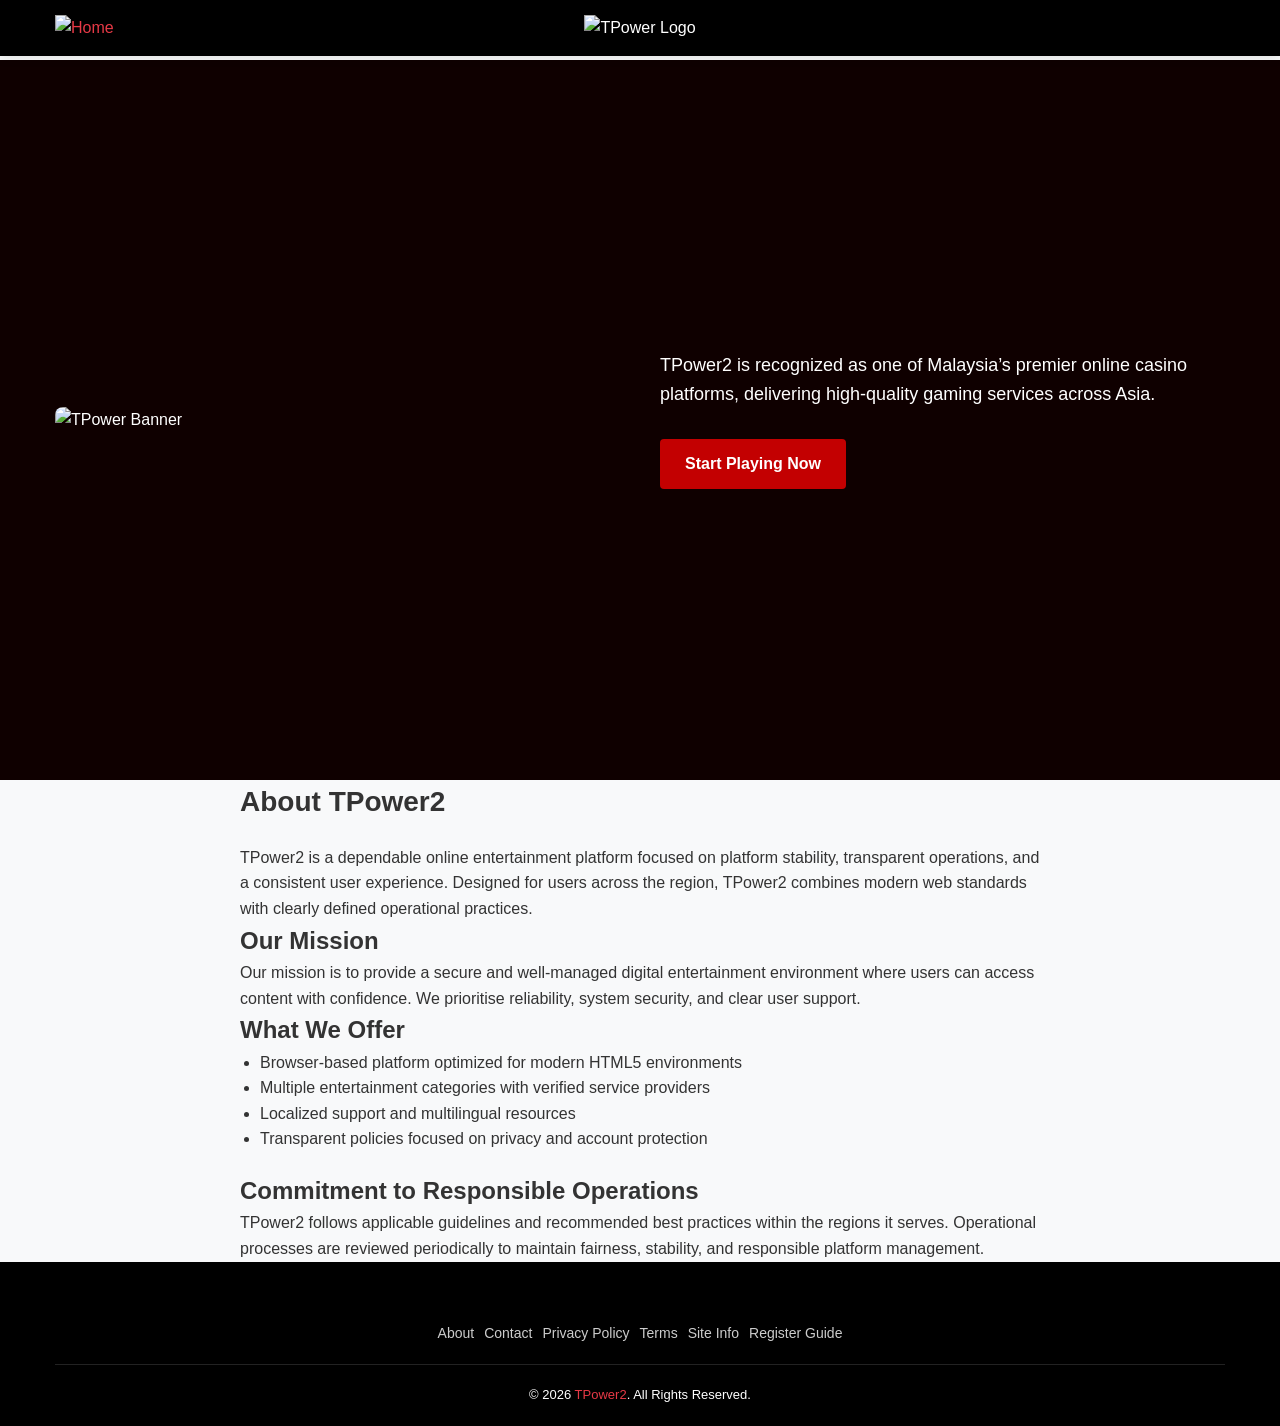
==== about.html @ 29fd4812 "Create about.html" ====
<!DOCTYPE html>
<html lang="en">
<head>
    <meta charset="UTF-8">
    <meta name="viewport" content="width=device-width, initial-scale=1.0">
    <meta name="title" content="About TPower2 | Reliable Online Entertainment Platform">
    <title>About TPower2 | Reliable Online Entertainment Platform</title>
    <meta name="description" content="Learn more about TPower2, a reliable online entertainment platform focused on stability, transparency, and secure access across Asia.">
    <meta name="keywords" content="tpower, tpower2, tpower official, tpower login, tpower malaysia">
    <meta name="robots" content="index, follow">
    
    <link rel="apple-touch-icon" sizes="180x180" href="/favicon/apple-touch-icon.png">
    <link rel="icon" type="image/png" sizes="32x32" href="/favicon/favicon-32x32.png">
    <link rel="icon" type="image/png" sizes="16x16" href="/favicon/favicon-16x16.png">
    <link rel="manifest" href="/favicon/site.webmanifest">

    <script type="application/ld+json">
    {
      "@context": "https://schema.org",
      "@type": "AboutPage",
      "name": "About TPower2",
      "url": "https://www.tpower2.net/about.html",
      "publisher": {
        "@type": "Organization",
        "name": "TPower2",
        "url": "https://www.tpower2.net"
      }
    }
    </script>

    <link rel="stylesheet" href="./files/all.min.css">
    
    <style>
        /* Global Styles */
        * { margin: 0; padding: 0; box-sizing: border-box; font-family: 'Arial', sans-serif; }
        body { background-color: #f8f9fa; color: #333; line-height: 1.6; }
        a { text-decoration: none; color: #e63946; }
        
        .container { width: 100%; max-width: 1200px; margin: 0 auto; padding: 0 15px; }
        
        .btn { 
            display: inline-block; 
            padding: 12px 25px; 
            background-color: #c30001; 
            color: white; 
            border-radius: 4px; 
            font-weight: bold; 
            transition: all 0.3s ease; 
        }
        .btn:hover { background-color: #810102; transform: translateY(-2px); }

        /* Navigation */
        .navbar {
            background-color: #000;
            color: white;
            padding: 15px 0;
            position: fixed;
            width: 100%;
            top: 0;
            z-index: 1000;
            transition: all 0.3s ease;
            box-shadow: 0 2px 10px rgba(0, 0, 0, 0.1);
        }
        .navbar .container { display: flex; justify-content: space-between; align-items: center; }
        .logo img { height: 40px; width: auto; }
        .nav-side { flex: 1; } /* Helper for centering logo */

        /* Hero Section */
        .hero {
            min-height: 80vh;
            background: #0f0000 url('./bg.png') center/cover no-repeat;
            color: white;
            display: flex;
            align-items: center;
            margin-top: 60px;
            padding: 40px 0;
        }
        .hero .container { display: flex; align-items: center; gap: 40px; }
        .hero-content, .hero-image { flex: 1; }
        .hero-image img { max-width: 100%; border-radius: 8px; }
        .hero h1 { font-size: 48px; margin-bottom: 20px; }
        .hero p { font-size: 18px; margin-bottom: 30px; }

        /* Games Grid */
        .games-section { padding: 80px 0; background: #fff; }
        .section-title { text-align: center; margin-bottom: 40px; }
        .games-grid { 
            display: grid; 
            grid-template-columns: repeat(auto-fit, minmax(180px, 1fr)); 
            gap: 20px; 
            margin-bottom: 50px; 
        }
        .game-card { 
            background: #fff; 
            border-radius: 8px; 
            overflow: hidden; 
            transition: transform 0.3s; 
            border: 1px solid #fff;
        }
        .game-card:hover { transform: translateY(-10px); }
        .game-card img { width: 100%; display: block; }

        .games-content { max-width: 800px; margin: 0 auto; }
        .games-content h1 { font-size: 28px; margin-bottom: 20px; }
        .games-content ul { padding-left: 20px; margin-bottom: 20px; }

        /* Footer */
        footer { background: #000; color: white; padding: 40px 0 20px; text-align: center; }
        .footer-links { margin: 20px 0; display: flex; flex-wrap: wrap; justify-content: center; gap: 10px; }
        .footer-links a { color: #ccc; font-size: 14px; }
        .footer-links a:hover { color: #c30001; }
        .footer-bottom { border-top: 1px solid #222; padding-top: 20px; font-size: 13px; }

        /* Mobile Adjustments */
        @media (max-width: 768px) {
            .hero .container { flex-direction: column; text-align: center; }
            .hero-image { order: -1; }
            .hero h1 { font-size: 32px; }
            .games-grid { grid-template-columns: repeat(3, 1fr); }
        }
    </style>
</head>
<body>

<nav class="navbar">
    <div class="container">
        <div class="nav-side">
            <a href="/"><img src="/files/homepage.png" alt="Home" style="height: 30px;"></a>
        </div>
        <div class="logo">
            <img src="./files/logo.webp" alt="TPower Logo">
        </div>
        <div class="nav-side"></div> </div>
</nav>

<section class="hero">
    <div class="container">
        <div class="hero-image">
            <img src="./files/banner_en.png" alt="TPower Banner">
        </div>
        <div class="hero-content">
            <p>TPower2 is recognized as one of Malaysia’s premier online casino platforms, delivering high-quality gaming services across Asia.</p>
            <a href="/login" class="btn" target="_blank">Start Playing Now</a>
        </div>
    </div>
</section>
        <div class="games-content">
            <h1>About TPower2</h1>
            <p>TPower2 is a dependable online entertainment platform focused on platform stability, transparent operations, and a consistent user experience. Designed for users across the region, TPower2 combines modern web standards with clearly defined operational practices.</p>
            <h2>Our Mission</h2>
            <p>Our mission is to provide a secure and well-managed digital entertainment environment where users can access content with confidence. We prioritise reliability, system security, and clear user support.</p>
            <h2>What We Offer</h2>
            <ul>
                <li>Browser-based platform optimized for modern HTML5 environments</li>
                <li>Multiple entertainment categories with verified service providers</li>
                <li>Localized support and multilingual resources</li>
                <li>Transparent policies focused on privacy and account protection</li>
            </ul>
            <h2>Commitment to Responsible Operations</h2>
            <p>TPower2 follows applicable guidelines and recommended best practices within the regions it serves. Operational processes are reviewed periodically to maintain fairness, stability, and responsible platform management.</p>
        </div>
    </div>
</section>

<footer>
    <div class="container">
        <div class="footer-links">
            <a href="/about.html">About</a>
            <a href="/contact.html">Contact</a>
            <a href="/privacy-policy.html">Privacy Policy</a>
            <a href="/terms.html">Terms</a>
            <a href="/readme.html">Site Info</a>
            <a href="/how-to-register-tpower2.html">Register Guide</a>
        </div>
        <div class="footer-bottom">
            <p>© 2026 <a href="https://www.tpower2.net">TPower2</a>. All Rights Reserved.</p>
        </div>
    </div>
</footer>

<script>
    // Optimized Scroll Effect
    window.addEventListener('scroll', () => {
        const navbar = document.querySelector('.navbar');
        navbar.style.padding = window.scrollY > 50 ? '8px 0' : '15px 0';
    });
</script>

</body>
</html>
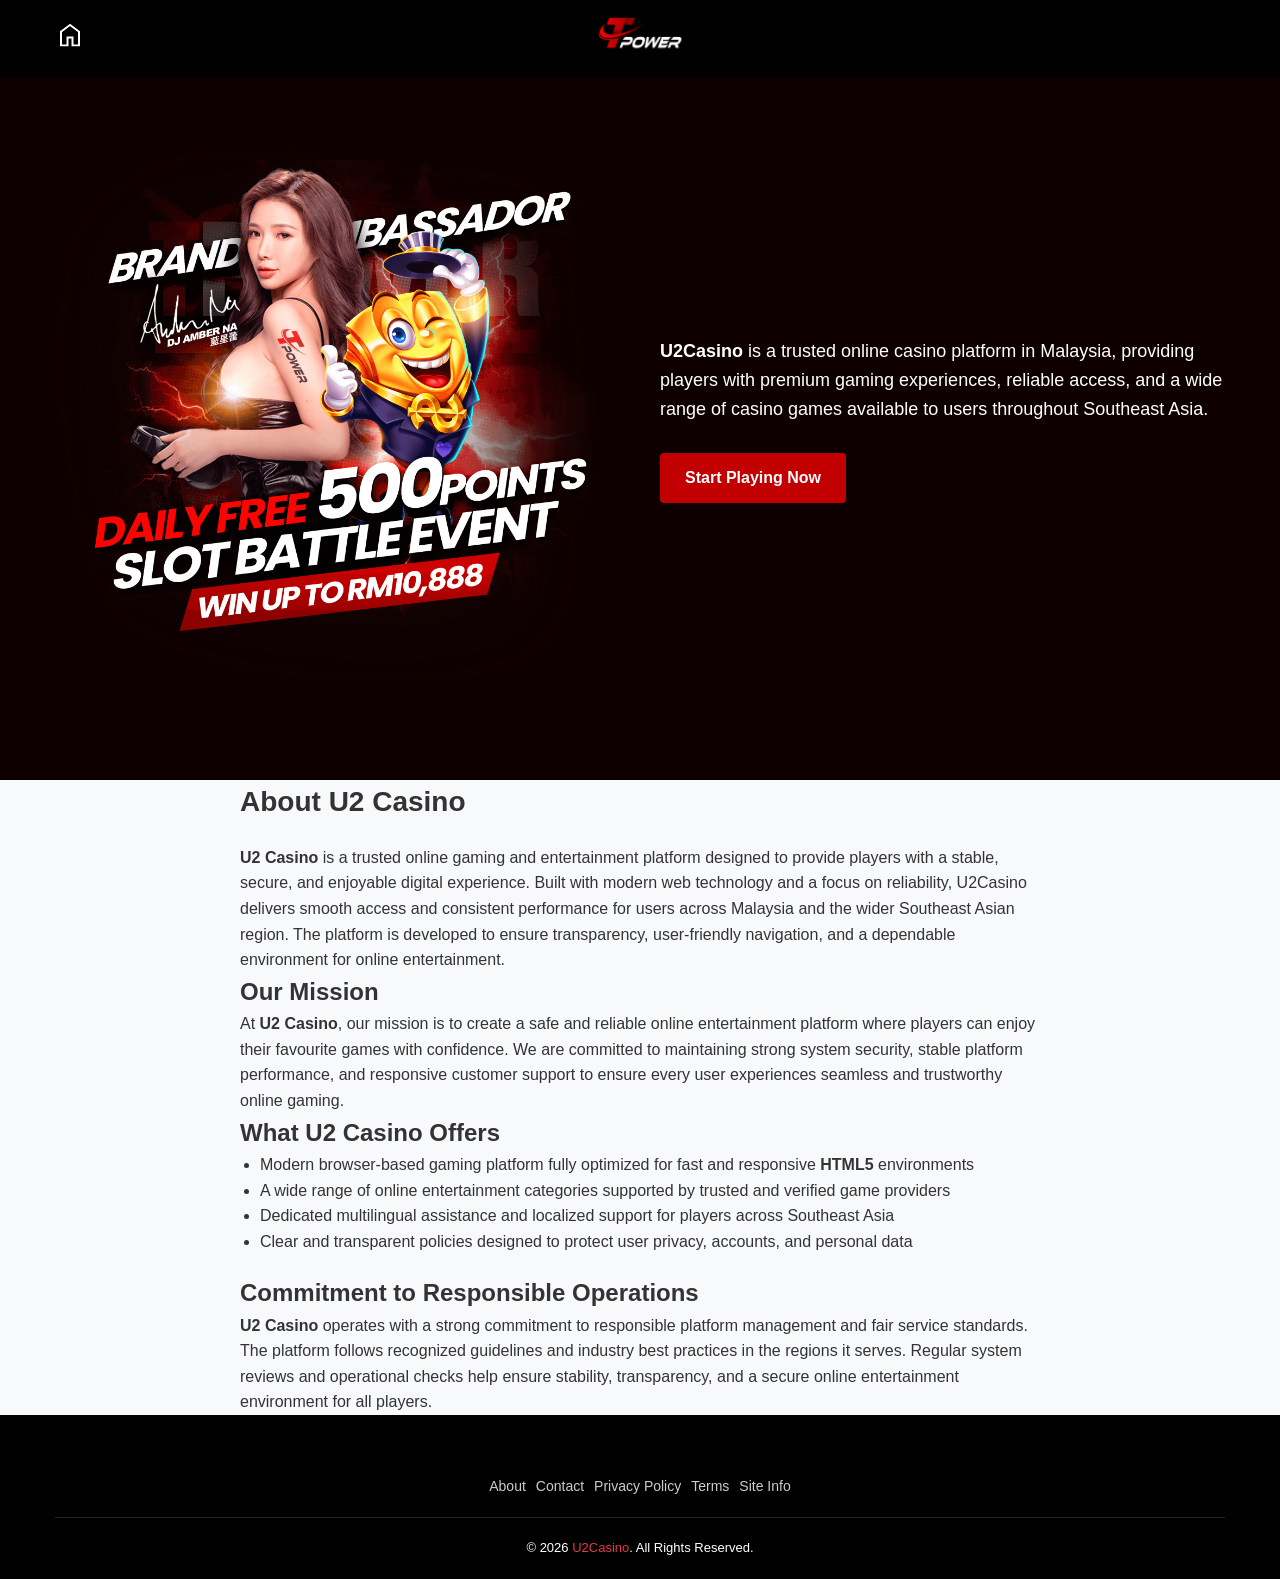
==== commit 6c93400d: "Update about.html" ====
--- a/about.html
+++ b/about.html
@@ -3,10 +3,10 @@
 <head>
     <meta charset="UTF-8">
     <meta name="viewport" content="width=device-width, initial-scale=1.0">
-    <meta name="title" content="About TPower2 | Reliable Online Entertainment Platform">
-    <title>About TPower2 | Reliable Online Entertainment Platform</title>
-    <meta name="description" content="Learn more about TPower2, a reliable online entertainment platform focused on stability, transparency, and secure access across Asia.">
-    <meta name="keywords" content="tpower, tpower2, tpower official, tpower login, tpower malaysia">
+    <meta name="title" content="About U2 Casino | Trusted Online Casino & Entertainment Platform">
+    <title>About U2 Casino | Trusted Online Casino & Entertainment Platform</title>
+    <meta name="description" content="<p>Learn more about U2 Casino<, a trusted online entertainment platform focused on stability, transparency, and secure access for players across Asia.</p>">
+    <meta name="keywords" content="u2 casino, u2casino, u2 casino official, u2 casino login, u2 casino malaysia">
     <meta name="robots" content="index, follow">
     
     <link rel="apple-touch-icon" sizes="180x180" href="/favicon/apple-touch-icon.png">
@@ -15,18 +15,19 @@
     <link rel="manifest" href="/favicon/site.webmanifest">
 
     <script type="application/ld+json">
-    {
-      "@context": "https://schema.org",
-      "@type": "AboutPage",
-      "name": "About TPower2",
-      "url": "https://www.tpower2.net/about.html",
-      "publisher": {
-        "@type": "Organization",
-        "name": "TPower2",
-        "url": "https://www.tpower2.net"
-      }
-    }
-    </script>
+{
+  "@context": "https://schema.org",
+  "@type": "AboutPage",
+  "name": "About U2 Casino",
+  "description": "Learn more about U2 Casino, a trusted online gaming and entertainment platform serving players across Malaysia and Southeast Asia.",
+  "url": "https://www.u2casino.net/about.html",
+  "publisher": {
+    "@type": "Organization",
+    "name": "U2 Casino",
+    "url": "https://www.u2casino.net"
+  }
+}
+</script>
 
     <link rel="stylesheet" href="./files/all.min.css">
     
@@ -128,7 +129,7 @@
             <a href="/"><img src="/files/homepage.png" alt="Home" style="height: 30px;"></a>
         </div>
         <div class="logo">
-            <img src="./files/logo.webp" alt="TPower Logo">
+            <img src="./files/logo.webp" alt="U2Casino Logo">
         </div>
         <div class="nav-side"></div> </div>
 </nav>
@@ -136,28 +137,32 @@
 <section class="hero">
     <div class="container">
         <div class="hero-image">
-            <img src="./files/banner_en.png" alt="TPower Banner">
+            <img src="./files/banner_en.png" alt="U2casino Banner">
         </div>
         <div class="hero-content">
-            <p>TPower2 is recognized as one of Malaysia’s premier online casino platforms, delivering high-quality gaming services across Asia.</p>
+            <p><b>U2Casino</b> is a trusted online casino platform in Malaysia, providing players with premium gaming experiences, reliable access, and a wide range of casino games available to users throughout Southeast Asia.</p>
             <a href="/login" class="btn" target="_blank">Start Playing Now</a>
         </div>
     </div>
 </section>
         <div class="games-content">
-            <h1>About TPower2</h1>
-            <p>TPower2 is a dependable online entertainment platform focused on platform stability, transparent operations, and a consistent user experience. Designed for users across the region, TPower2 combines modern web standards with clearly defined operational practices.</p>
-            <h2>Our Mission</h2>
-            <p>Our mission is to provide a secure and well-managed digital entertainment environment where users can access content with confidence. We prioritise reliability, system security, and clear user support.</p>
-            <h2>What We Offer</h2>
-            <ul>
-                <li>Browser-based platform optimized for modern HTML5 environments</li>
-                <li>Multiple entertainment categories with verified service providers</li>
-                <li>Localized support and multilingual resources</li>
-                <li>Transparent policies focused on privacy and account protection</li>
-            </ul>
-            <h2>Commitment to Responsible Operations</h2>
-            <p>TPower2 follows applicable guidelines and recommended best practices within the regions it serves. Operational processes are reviewed periodically to maintain fairness, stability, and responsible platform management.</p>
+<h1>About U2 Casino</h1>
+
+<p><b>U2 Casino</b> is a trusted online gaming and entertainment platform designed to provide players with a stable, secure, and enjoyable digital experience. Built with modern web technology and a focus on reliability, U2Casino delivers smooth access and consistent performance for users across Malaysia and the wider Southeast Asian region. The platform is developed to ensure transparency, user-friendly navigation, and a dependable environment for online entertainment.</p>
+
+<h2>Our Mission</h2>
+
+<p>At <b>U2 Casino</b>, our mission is to create a safe and reliable online entertainment platform where players can enjoy their favourite games with confidence. We are committed to maintaining strong system security, stable platform performance, and responsive customer support to ensure every user experiences seamless and trustworthy online gaming.</p>
+<h2>What U2 Casino Offers</h2>
+<ul>
+    <li>Modern browser-based gaming platform fully optimized for fast and responsive <b>HTML5</b> environments</li>
+    <li>A wide range of online entertainment categories supported by trusted and verified game providers</li>
+    <li>Dedicated multilingual assistance and localized support for players across Southeast Asia</li>
+    <li>Clear and transparent policies designed to protect user privacy, accounts, and personal data</li>
+</ul>
+
+<h2>Commitment to Responsible Operations</h2>
+<p><b>U2 Casino</b> operates with a strong commitment to responsible platform management and fair service standards. The platform follows recognized guidelines and industry best practices in the regions it serves. Regular system reviews and operational checks help ensure stability, transparency, and a secure online entertainment environment for all players.</p>
         </div>
     </div>
 </section>
@@ -170,10 +175,9 @@
             <a href="/privacy-policy.html">Privacy Policy</a>
             <a href="/terms.html">Terms</a>
             <a href="/readme.html">Site Info</a>
-            <a href="/how-to-register-tpower2.html">Register Guide</a>
         </div>
         <div class="footer-bottom">
-            <p>© 2026 <a href="https://www.tpower2.net">TPower2</a>. All Rights Reserved.</p>
+            <p>© 2026 <a href="https://www.u2casino.net">U2Casino</a>. All Rights Reserved.</p>
         </div>
     </div>
 </footer>
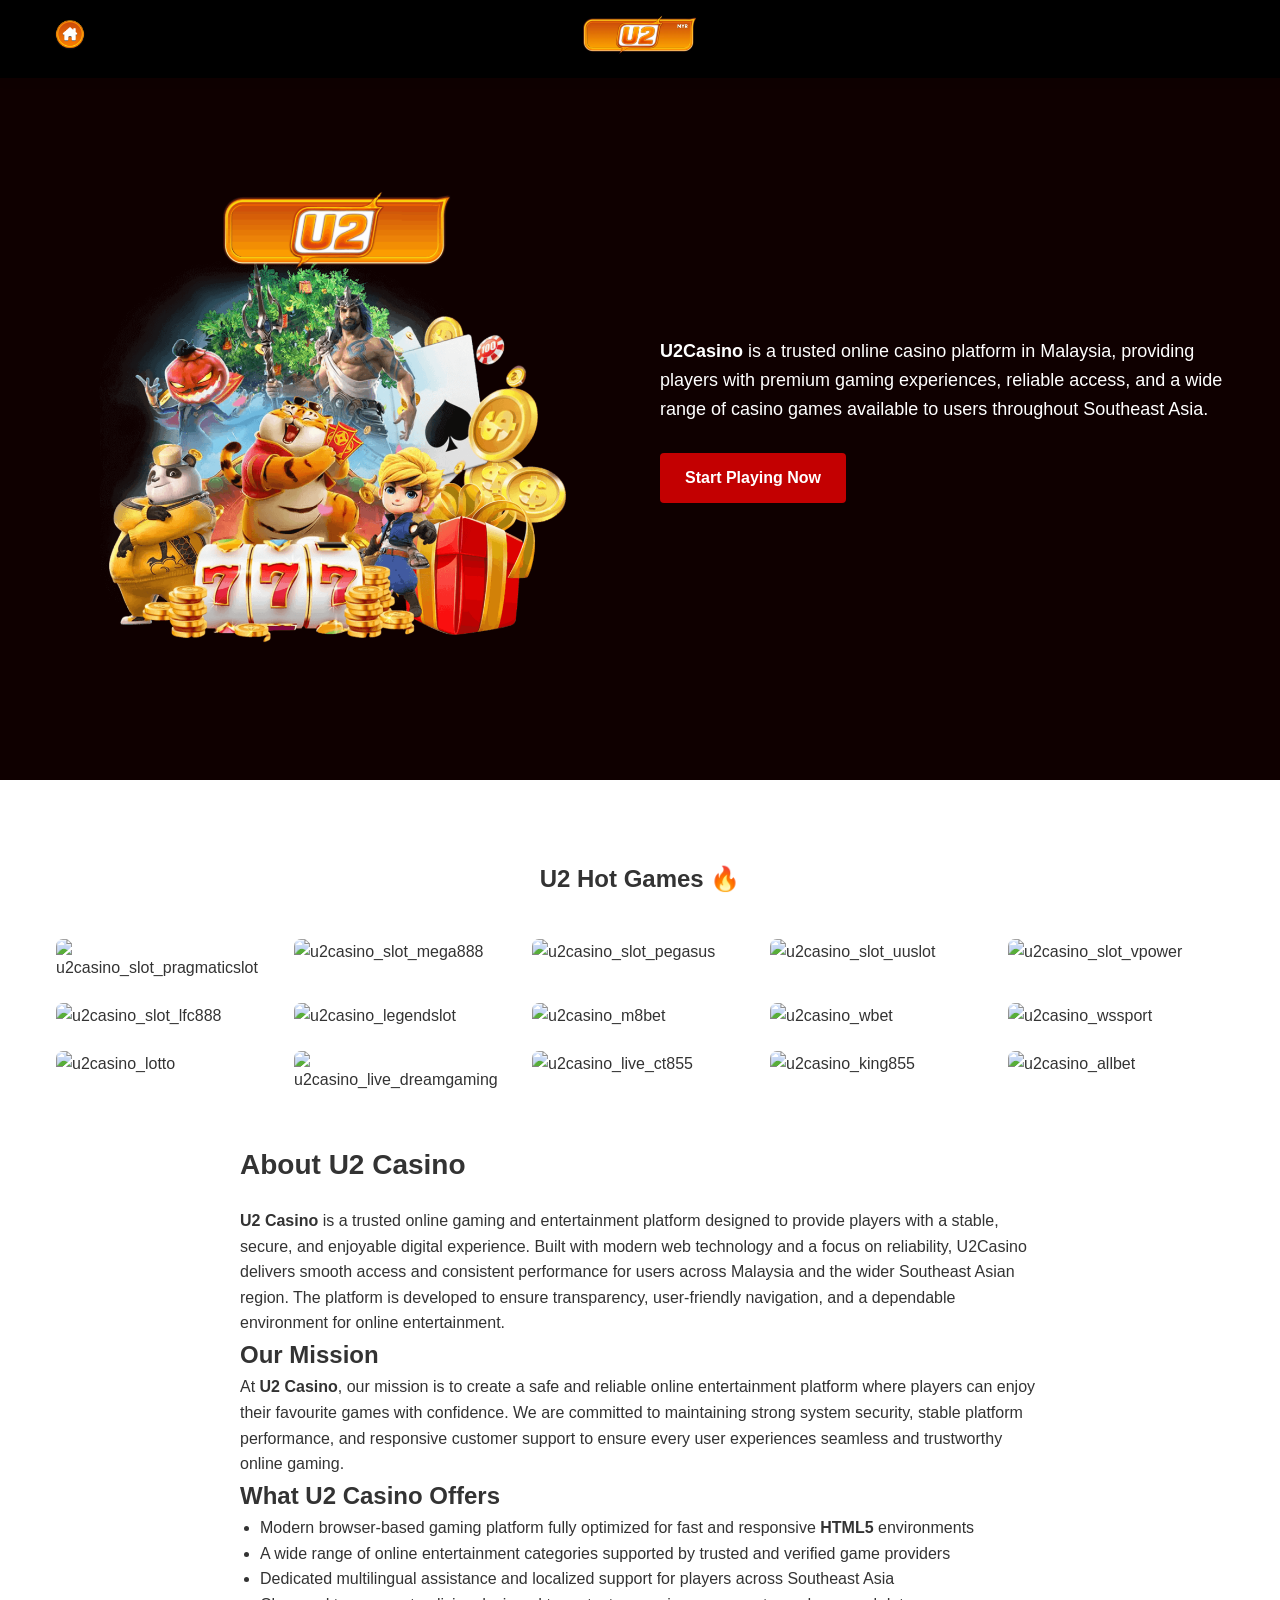
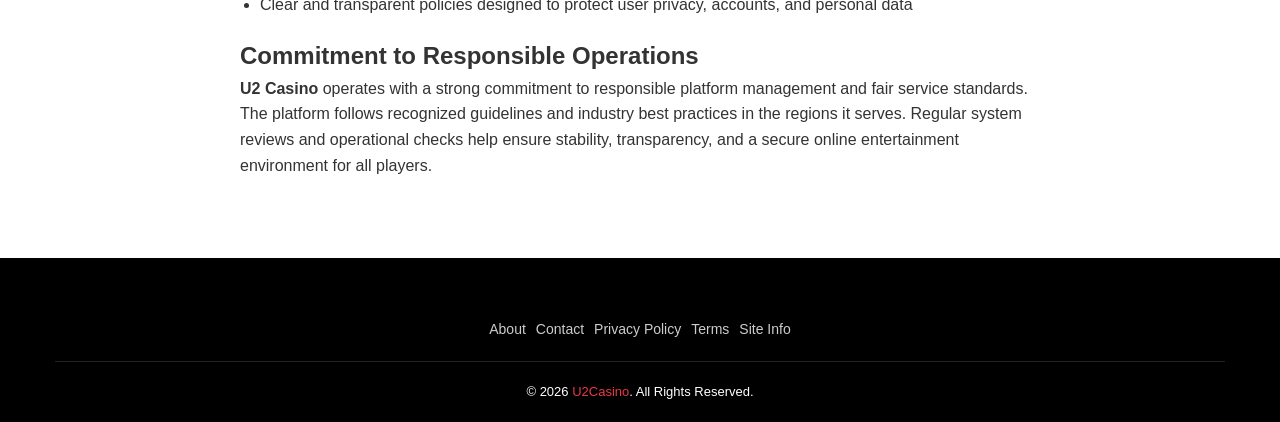
==== commit 6741fd9e: "Update about.html" ====
--- a/about.html
+++ b/about.html
@@ -145,6 +145,28 @@
         </div>
     </div>
 </section>
+    <section class="games-section">
+    <div class="container">
+        <div class="section-title">
+            <h2>U2 Hot Games 🔥</h2>
+        </div>
+        <div class="games-grid">
+            <div class="game-card"><img src="./files/u2casino-pragmaticslot.png" alt="u2casino_slot_pragmaticslot"></div>
+            <div class="game-card"><img src="./files/u2casino-mega888.png" alt="u2casino_slot_mega888"></div>
+            <div class="game-card"><img src="./files/u2casino-pegasusslot.png" alt="u2casino_slot_pegasus"></div>
+            <div class="game-card"><img src="./files/u2casino-uuslot.png" alt="u2casino_slot_uuslot"></div>
+            <div class="game-card"><img src="./files/u2casino-vpower.png" alt="u2casino_slot_vpower"></div>
+            <div class="game-card"><img src="./files/u2casino-lfc888.png" alt="u2casino_slot_lfc888"></div>
+            <div class="game-card"><img src="./files/u2casino-legendslot.png" alt="u2casino_legendslot"></div>
+            <div class="game-card"><img src="./files/u2casino-m8bet.png" alt="u2casino_m8bet"></div>
+            <div class="game-card"><img src="./files/u2casino-wbet.png" alt="u2casino_wbet"></div>
+            <div class="game-card"><img src="./files/u2casino-wssport.png" alt="u2casino_wssport"></div>
+            <div class="game-card"><img src="./files/u2casino-lotto.png" alt="u2casino_lotto"></div>
+            <div class="game-card"><img src="./files/u2casino-dreamgaming.png" alt="u2casino_live_dreamgaming"></div>
+            <div class="game-card"><img src="./files/u2casino-ct855.png" alt="u2casino_live_ct855"></div>
+            <div class="game-card"><img src="./files/u2casino-king855.png" alt="u2casino_king855"></div>
+            <div class="game-card"><img src="./files/u2casino-allbet.png" alt="u2casino_allbet"></div>
+        </div>
         <div class="games-content">
 <h1>About U2 Casino</h1>
 
@@ -172,7 +194,7 @@
         <div class="footer-links">
             <a href="/about.html">About</a>
             <a href="/contact.html">Contact</a>
-            <a href="/privacy-policy.html">Privacy Policy</a>
+            <a href="/privacy.html">Privacy Policy</a>
             <a href="/terms.html">Terms</a>
             <a href="/readme.html">Site Info</a>
         </div>
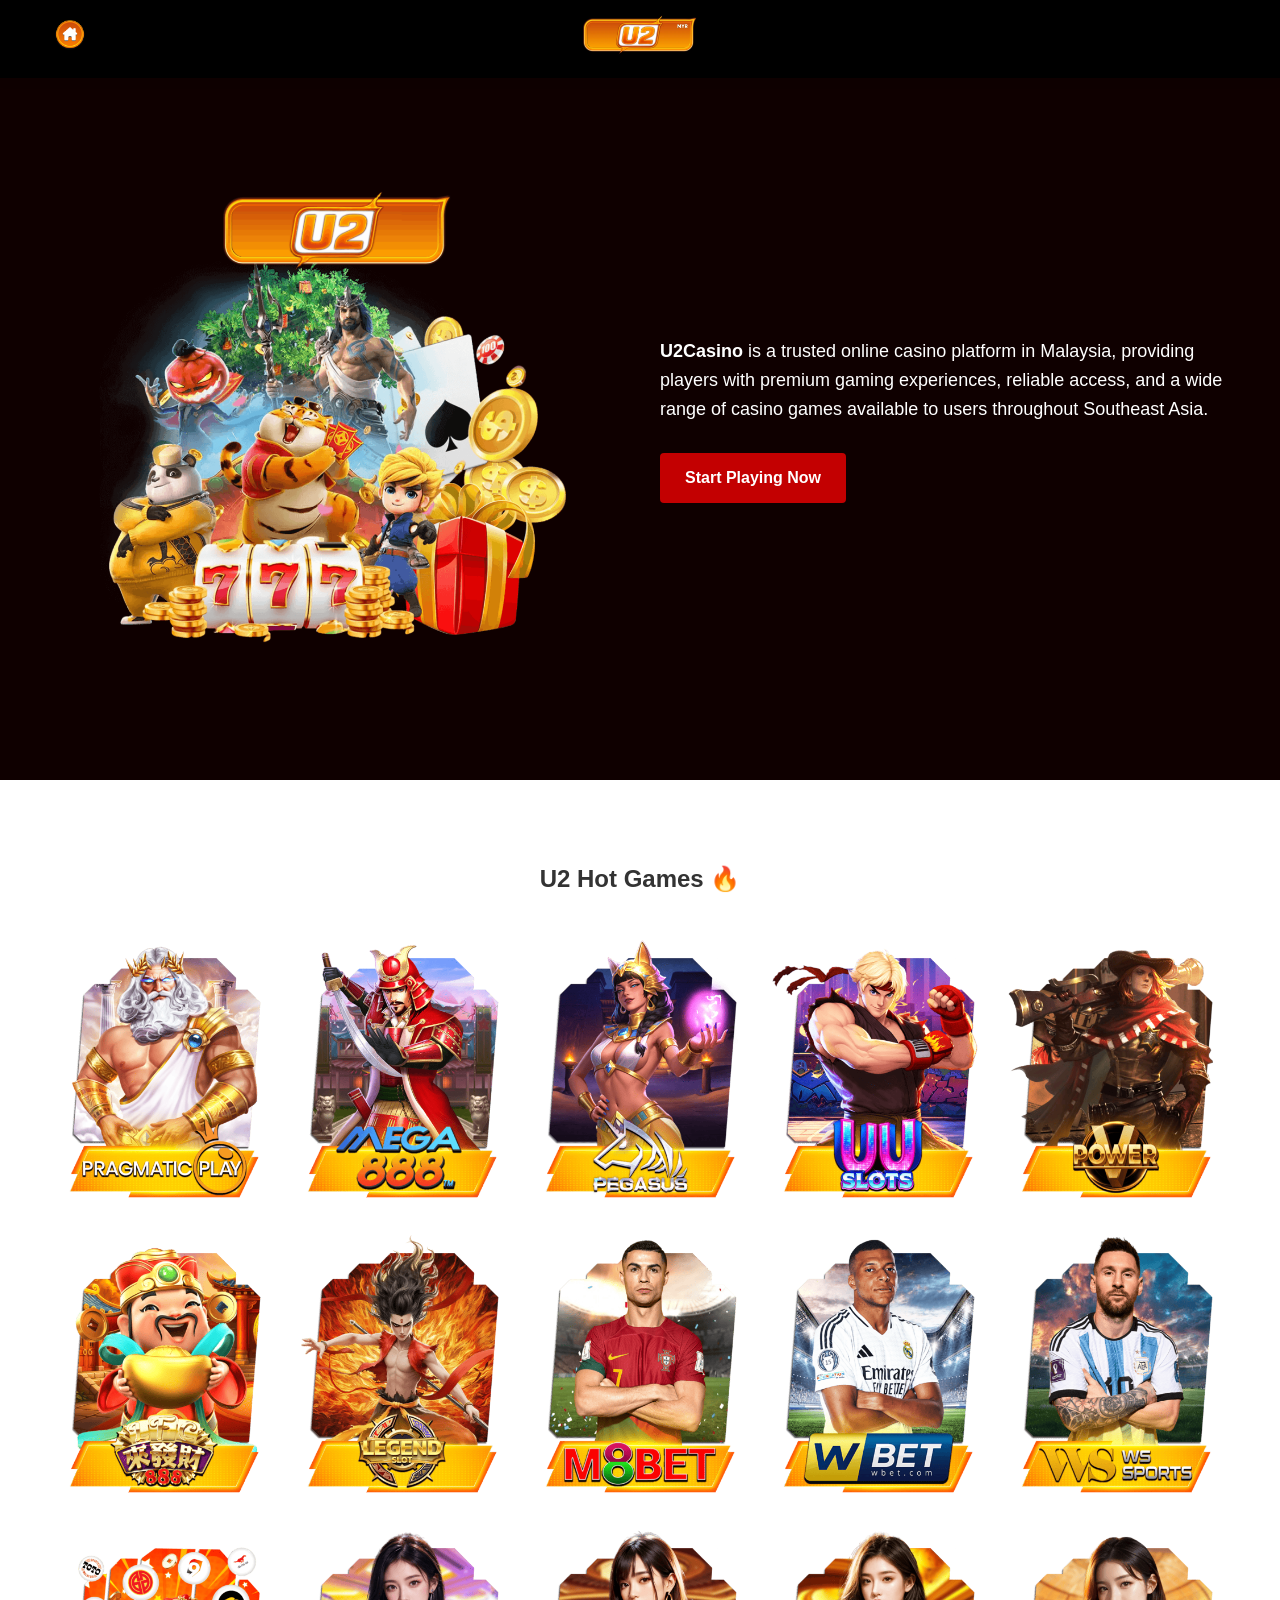
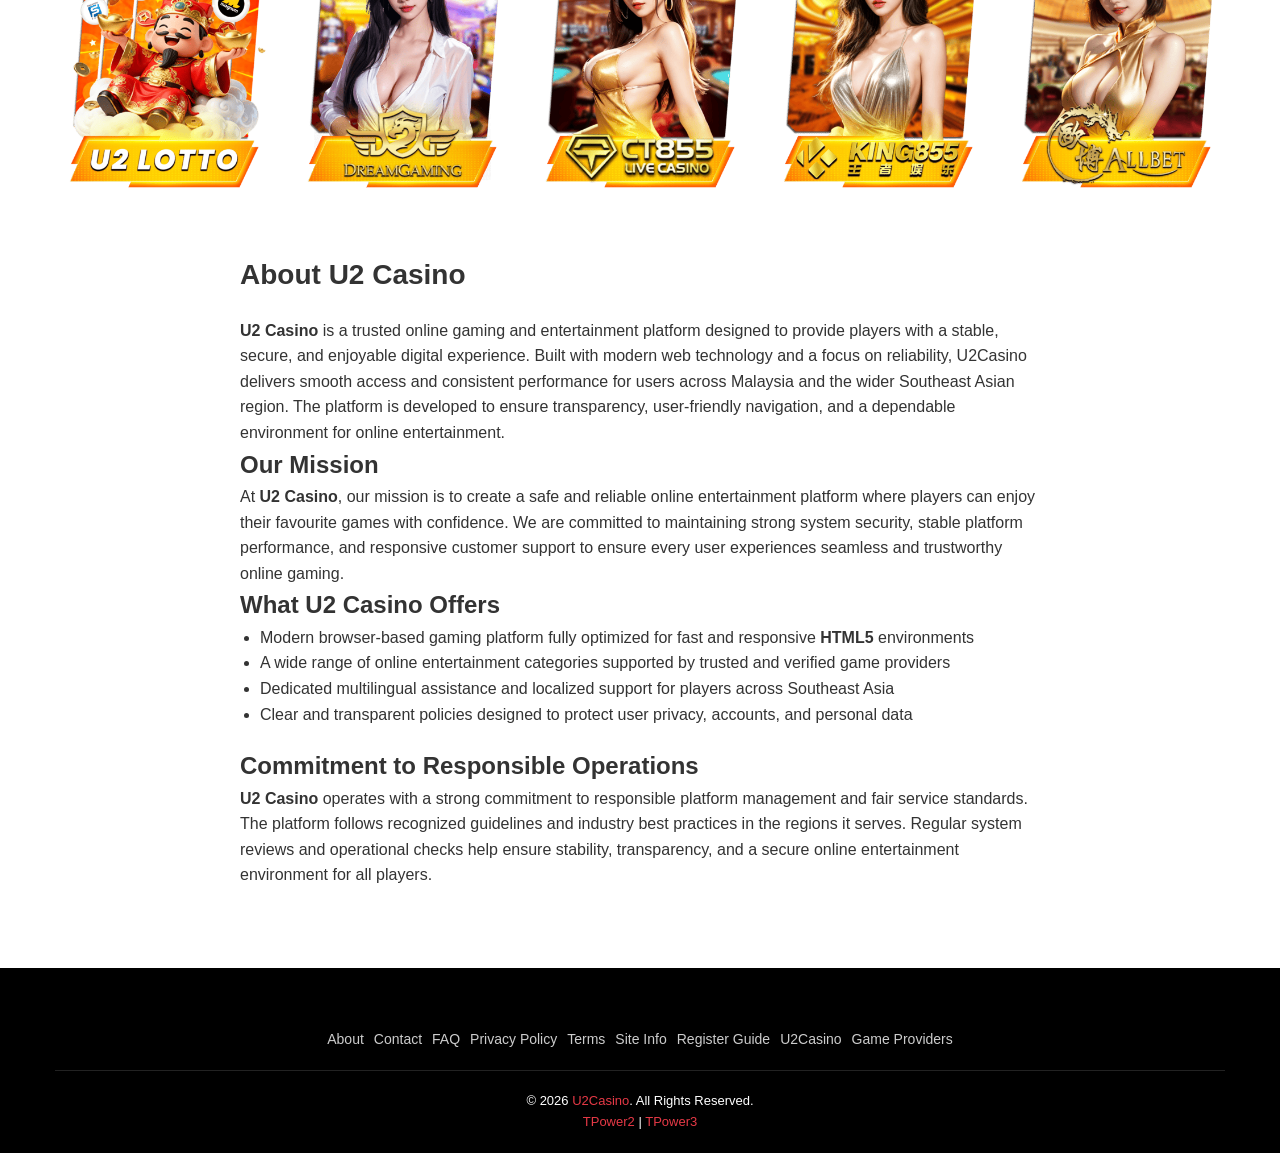
==== commit 3bc1998c: "Update about.html" ====
--- a/about.html
+++ b/about.html
@@ -194,12 +194,17 @@
         <div class="footer-links">
             <a href="/about.html">About</a>
             <a href="/contact.html">Contact</a>
+            <a href="/faq.html">FAQ</a>
             <a href="/privacy.html">Privacy Policy</a>
             <a href="/terms.html">Terms</a>
             <a href="/readme.html">Site Info</a>
-        </div>
+            <a href="/how-to-register-u2casino.html">Register Guide</a>
+            <a href="/what-is-u2casino.html">U2Casino</a>
+            <a href="/u2casino-game-providers.html">Game Providers</a>
+         </div>
         <div class="footer-bottom">
             <p>© 2026 <a href="https://www.u2casino.net">U2Casino</a>. All Rights Reserved.</p>
+            <p><a href="https://www.tpower2.net">TPower2</a> | <a href="https://www.tpower3.net">TPower3</a></p>
         </div>
     </div>
 </footer>
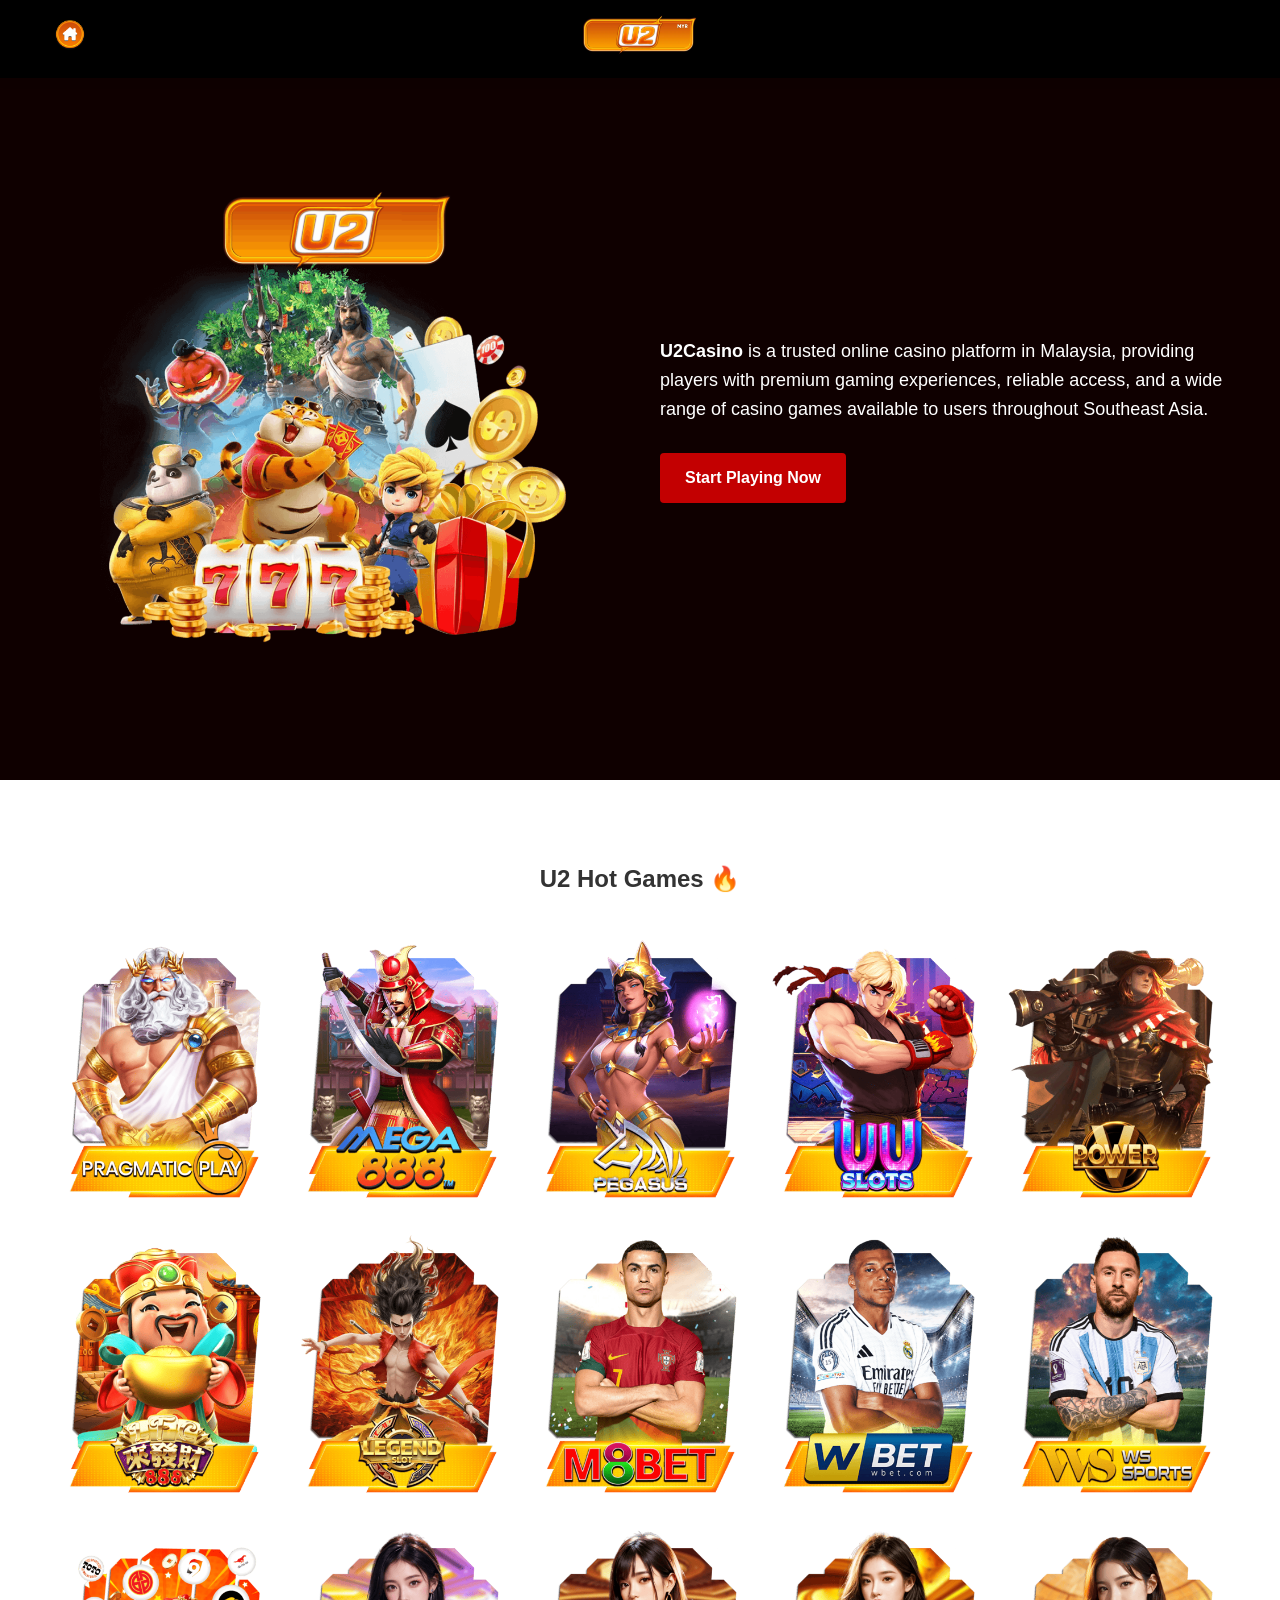
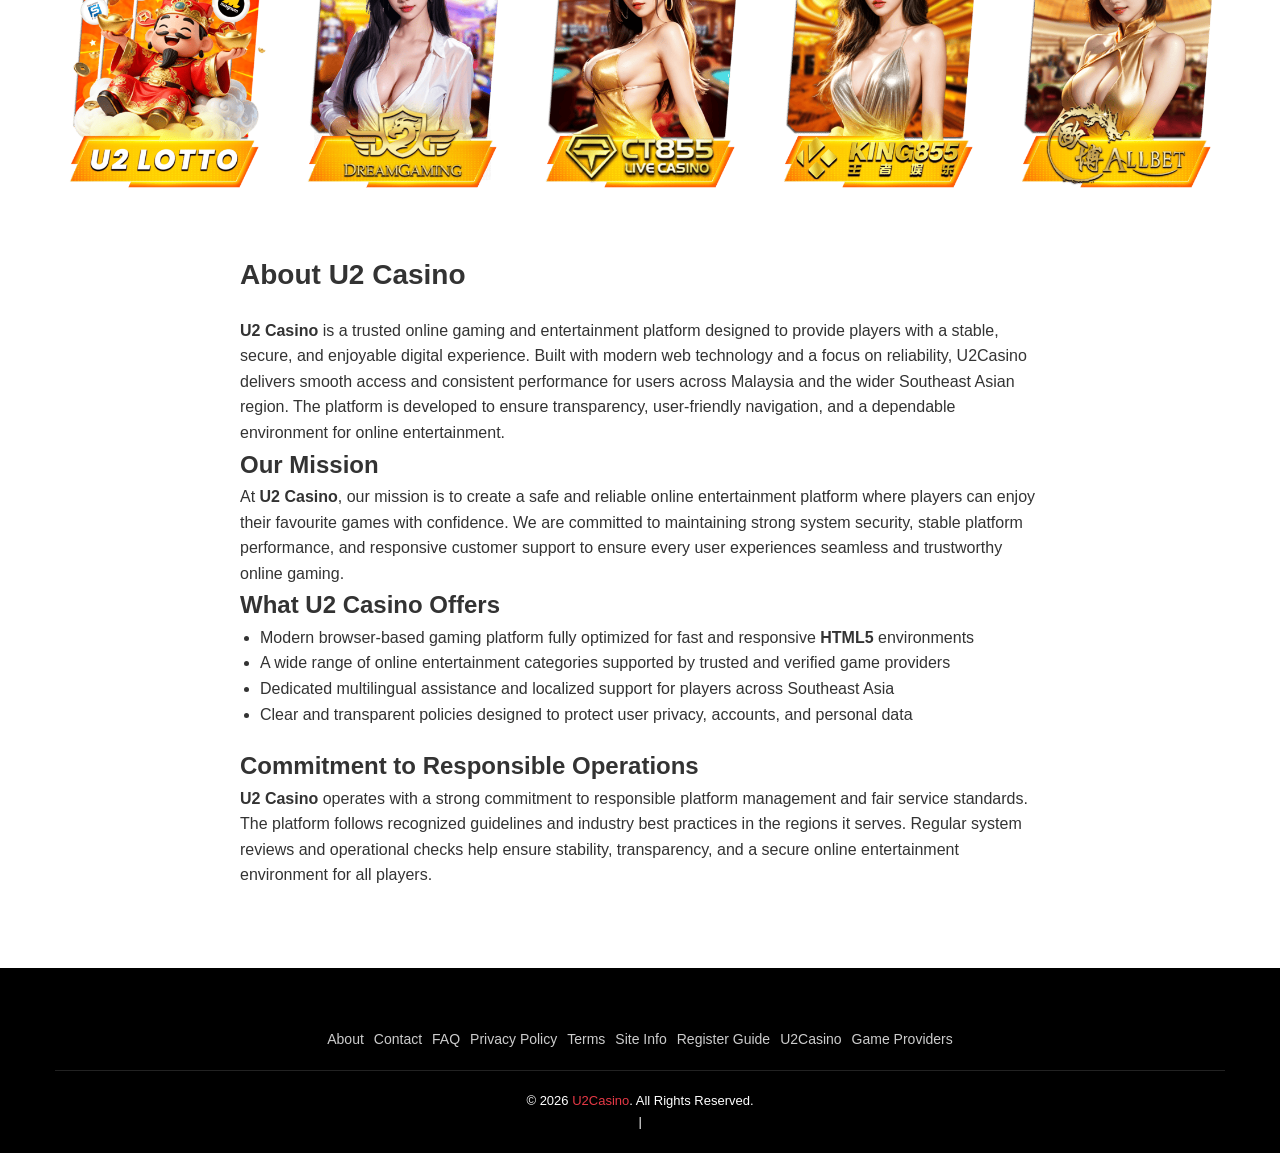
==== commit d00983dd: "Update footer links formatting in about.html" ====
--- a/about.html
+++ b/about.html
@@ -204,7 +204,11 @@
          </div>
         <div class="footer-bottom">
             <p>© 2026 <a href="https://www.u2casino.net">U2Casino</a>. All Rights Reserved.</p>
-            <p><a href="https://www.tpower2.net">TPower2</a> | <a href="https://www.tpower3.net">TPower3</a></p>
+            <p>
+    <a href="https://www.tpower2.net" style="color:#000; text-decoration:none;">TPower2</a>
+    |
+    <a href="https://www.tpower3.net" style="color:#000; text-decoration:none;">TPower3</a>
+</p>
         </div>
     </div>
 </footer>
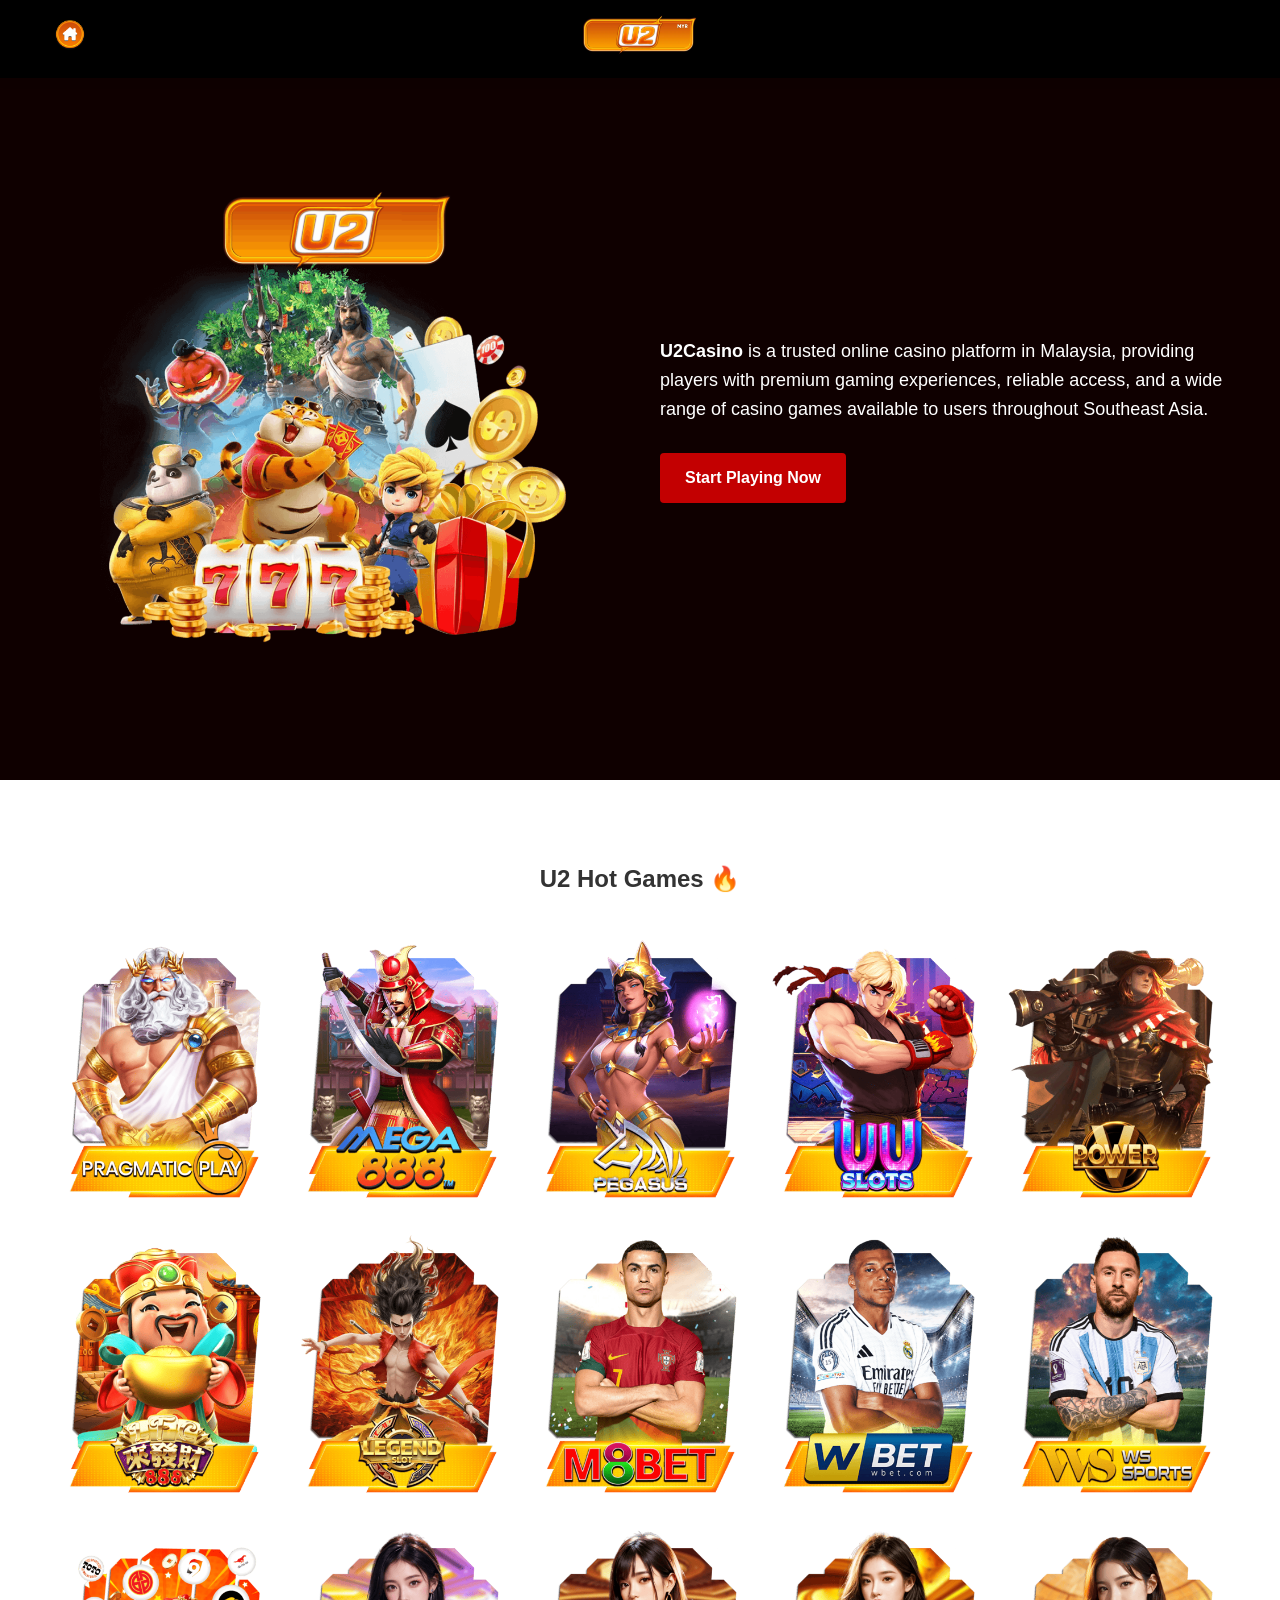
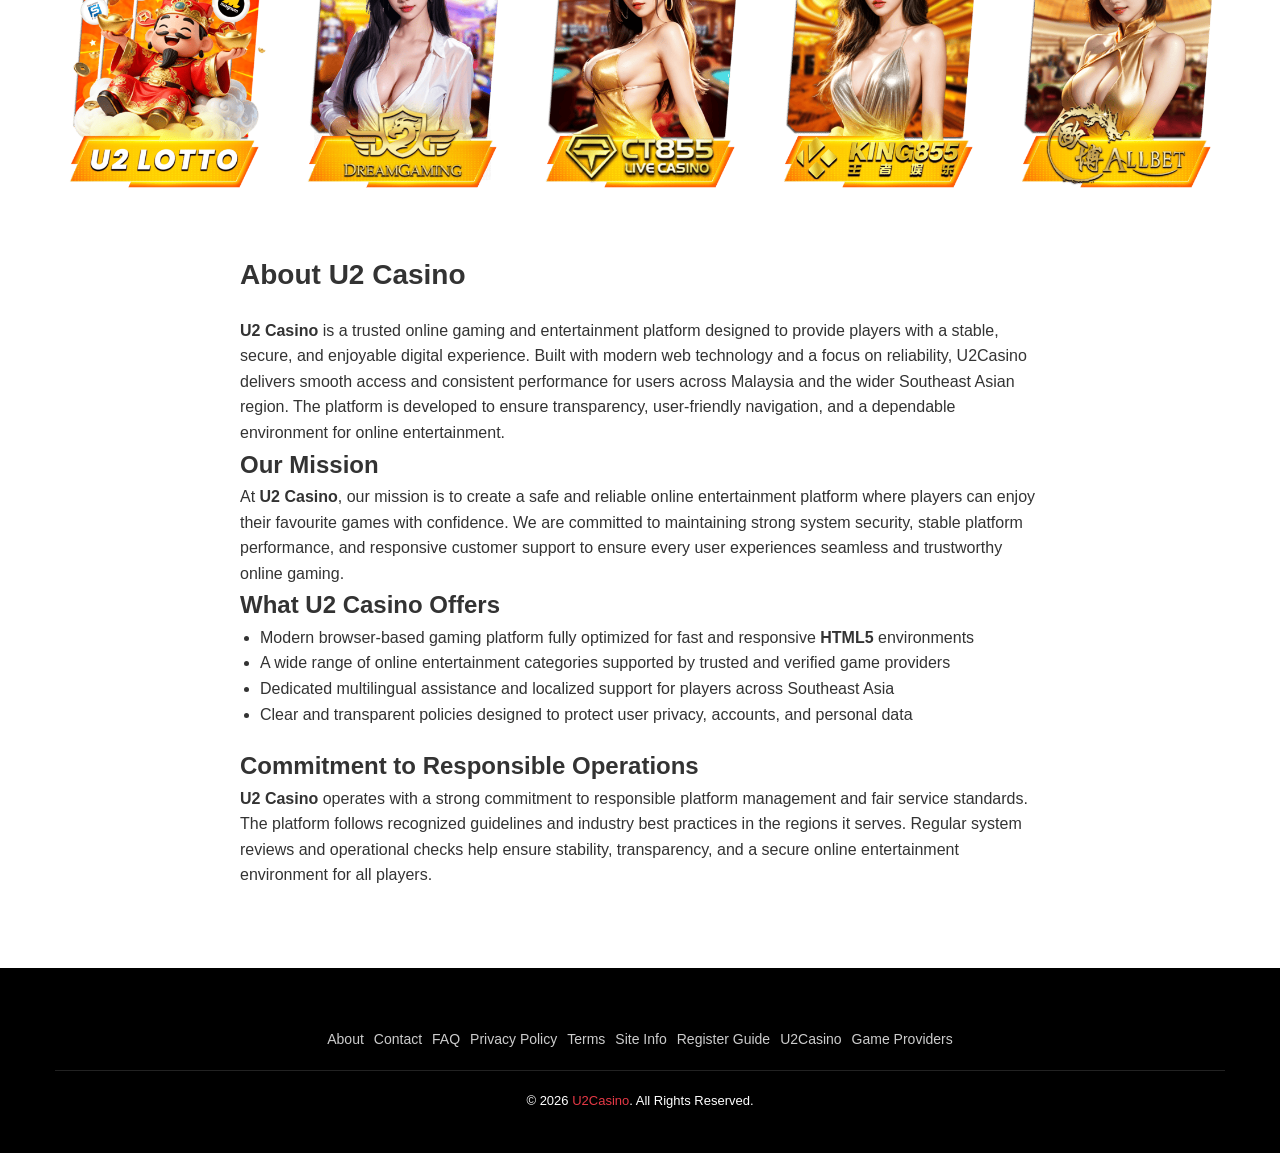
==== commit 55a88241: "Update about.html" ====
--- a/about.html
+++ b/about.html
@@ -205,9 +205,8 @@
         <div class="footer-bottom">
             <p>© 2026 <a href="https://www.u2casino.net">U2Casino</a>. All Rights Reserved.</p>
             <p>
-    <a href="https://www.tpower2.net" style="color:#000; text-decoration:none;">TPower2</a>
-    |
-    <a href="https://www.tpower3.net" style="color:#000; text-decoration:none;">TPower3</a>
+<a href="https://www.tpower2.net" style="color:#000; text-decoration:none;">TPower2</a>
+<a href="https://www.tpower3.net" style="color:#000; text-decoration:none;">TPower3</a>
 </p>
         </div>
     </div>
